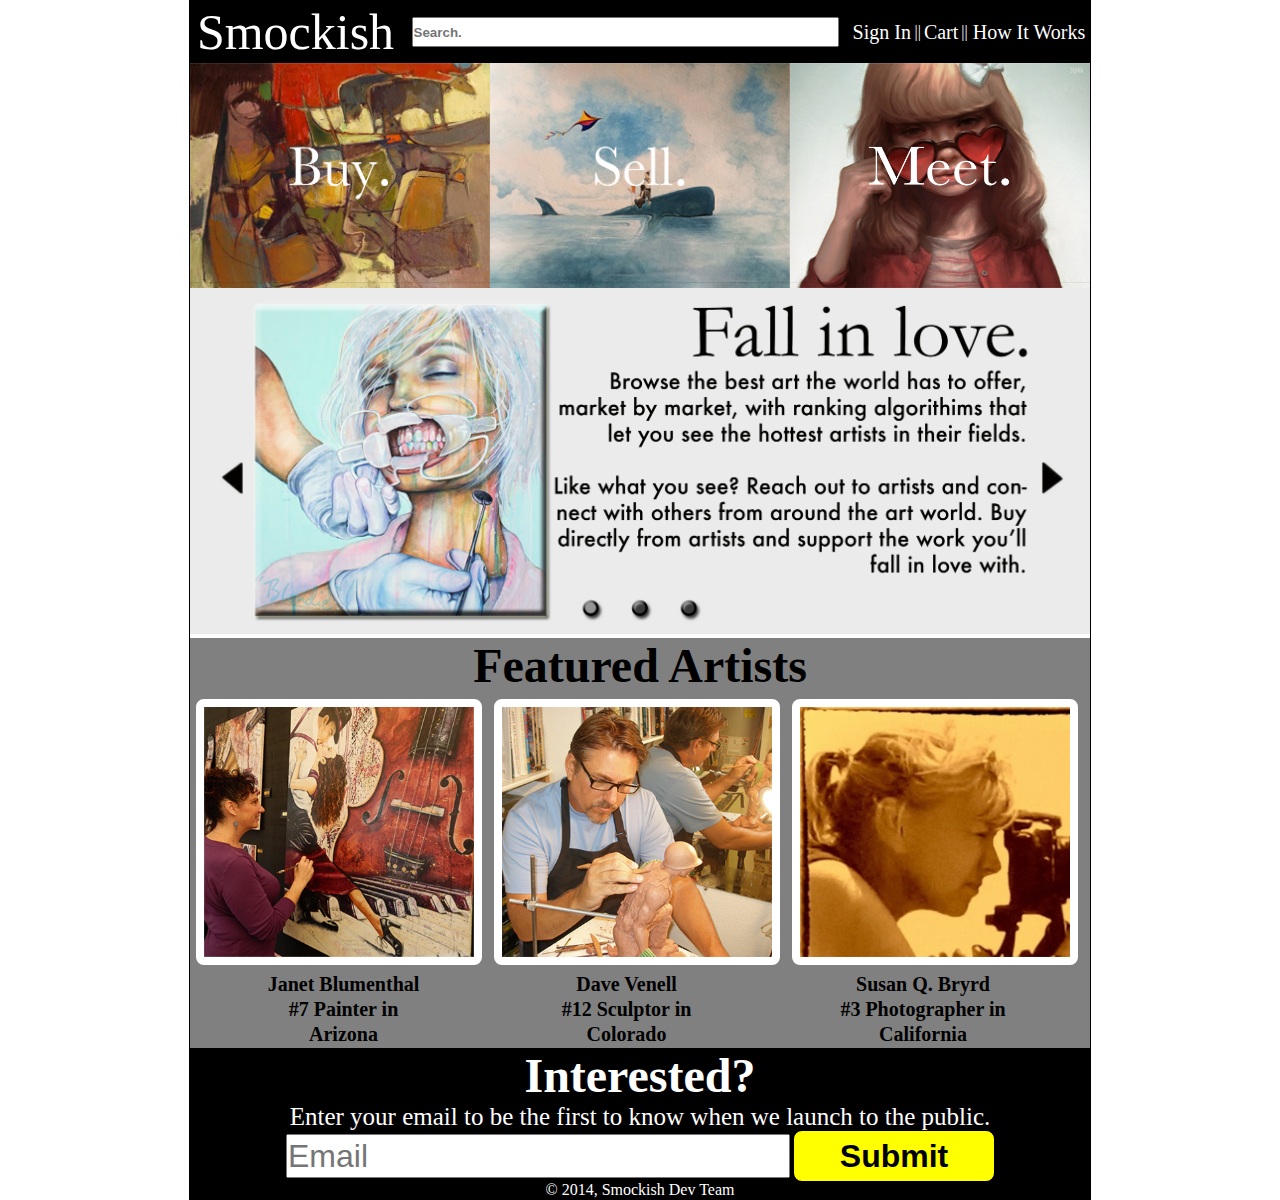
==== index.htm @ a219a86a "First Draft" ====
<!DOCTYPE html>

<html lang="en">
	<head>
		<!-- Meta Tags -->
		<meta charset="UTF-8">
		<!-- Web Page Title -->
		<title>Smockish</title>
		<!-- Favicon -->
		<link rel='icon' type='image/png' href='favicon.png'>
		<link rel="shortcut icon" type="image/ico" href="favicon.ico" />
		<!-- CSS Stylesheet -->
		<link rel="stylesheet" href="css/style.css" />
		<!-- Javascript -->
		<script type="text/javascript" src="js/script.js"></script>
	</head>

	<body>
		<div id="nav">
			<table id="topNav">
				<tr>
					<td id="title"><a href="#">Smockish</a></td>
					<td><form id="search" action="http://www.google.com/search" method="get">
					<input type="search" name="search" size="50" placeholder="Search." />
					</form></td>
					<td><a href="#">Sign In</a></td>
					<td class="blur">||</td>
					<td><a href="#">Cart</a></td>
					<td class="blur">||</td>
					<td><a href="#">How It Works</a></td>
				</tr>
			</table>
		</div>
		
		<div id="midNav">
			<ul>
				<li><a href="#"><img src="images/buy.png" alt=""/></a></li>
				<li><a href="#"><img src="images/sell.png" alt=""/></a></li>
				<li><a href="#"><img src="images/meet.png" alt=""/></a></li>
			</ul>
		</div>
		</div>
		
		<div id="featArt">
			<img src="images/slide.png" alt="" />
		</div>
		
		<div id="featArtist">
			<h4>Featured Artists</h4>
			<ul>
				<li><img src="images/artist1.png" alt=""/></li>
				<li><img src="images/artist2.png" alt=""/></li>
				<li><img src="images/artist3.png" alt=""/></li>
			</ul>
			<table id="info">
				<tr><td>Janet Blumenthal</td><td>Dave Venell</td><td>Susan Q. Bryrd</td></tr>
				<tr><td>#7 Painter in</td><td>#12 Sculptor in</td><td>#3 Photographer in</td></tr>
				<tr><td>Arizona</td><td>Colorado</td><td>California</td></tr>
			</table>
		</div>
		
		<div id="email">
			<h4>Interested?</h4>
			<p style="font-size:25px">Enter your email to be the first to know when we launch to the public.</p>
			<form action="mailto:tado1.1200653822@gmail.com" method="post">
			<input type="email" name="email" placeholder="Email"
			pattern="[a-z0-9.-_$]+@[a-z0-9-_]+\.[a-z]{2,6}" maxlength="50" />
			<input type="submit" value="Submit" />
			</form>
		</div>
		
		<footer>
			<p>&copy; 2014, Smockish Dev Team</p>
		</footer>
	</body>
</html>
---- css/style.css ----
body {
	text-align:		center;
	width: 			900px;
	margin: 		auto;
	border:			1px solid black;
	font-family: 	Sitka Subheading, Poor Richard, Georgia, Times New Roman;
}

* {
	padding: 0px;
    margin: 0px
}

h4{
	font-size:		3em;
	text-align:		center;
}

ul{
	list-style: 	none;
}

#nav {
	background-color: black;
}

#topNav{
	color: 		white;
}

table {
	width:	100%;
}

table tr td form input{
	height:			30px;
	font-weight:	bold;
}

table tr td a{
	font-size:	1.25em;
}

/*.blur {
	color: transparent;
	text-shadow: 0 0 5px rgba(0,0,0,0.8);
}*/

#title {
	font-size:	2.5em;
}

#topNav td form {
	size:	125%;
}

#midNav ul li a img{
	height:		225px;
	width:		33.33%;
	float:		left;
}

table#info {
	font-size:		1.25em;
	font-weight: 	bold;
}

#featArt img{
	width: 	100%;
	height: 100%;
}

#featArtist {
	background:	grey;
}

#featArtist ul li img {
	height:			250px;
	width:			30%;
	margin:			6px;
	border:			8px solid white;
	border-radius: 	8px;
	float: 			left;
}

#email {
	background:	black;
	color:		white;
}

#email form input[type=email]{
	width:		500px;
	height:		40px;
	font-size:	xx-large;
}

#email form input[type=submit]{
	background:		yellow;
	width:			200px;
	height:			50px;
	font-weight:	bold;
	font-size:		xx-large;
	border:			3px solid yellow;
	border-radius: 	8px;
}

footer {
	background: black;
	color:		white;
}

a:link {	color: white; text-decoration: none;	}
a:hover {	color: white;	}
a:visited {	color: white;	}
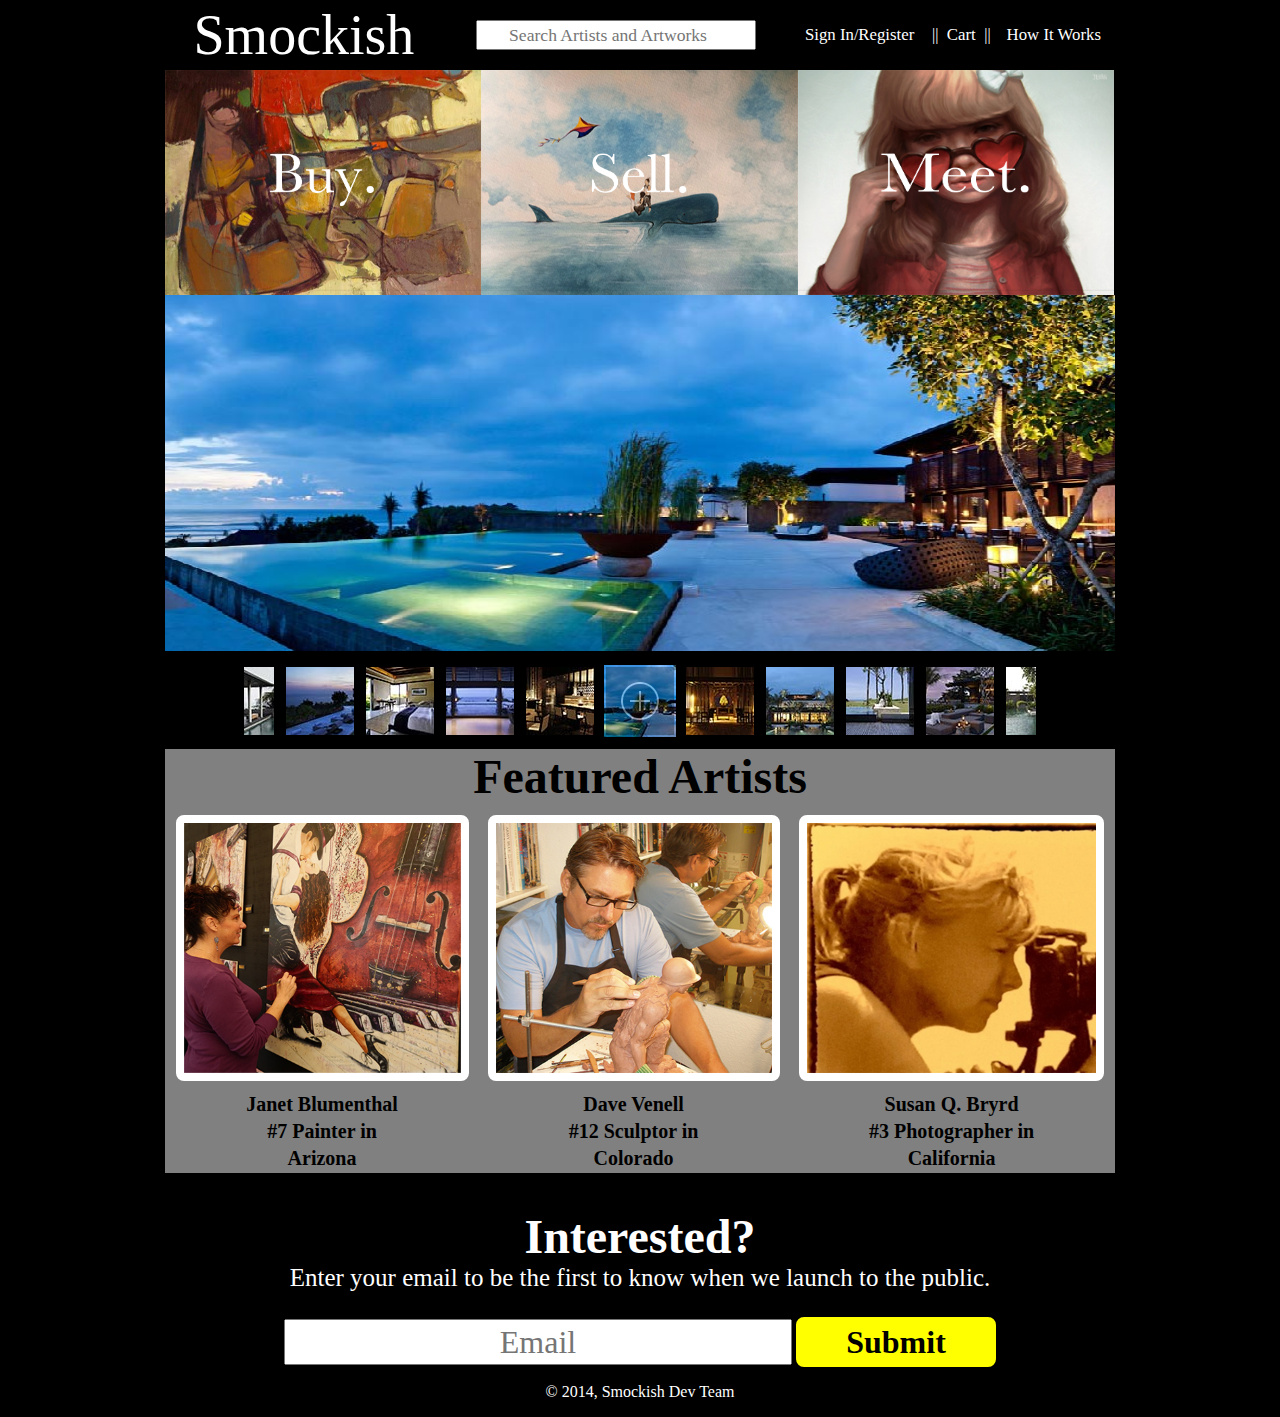
==== commit ad5e9004: "Release v0.1.3" ====
--- a/index.htm
+++ b/index.htm
@@ -2,75 +2,152 @@
 
 <html lang="en">
 	<head>
-		<!-- Meta Tags -->
-		<meta charset="UTF-8">
-		<!-- Web Page Title -->
+		<meta charset="utf-8">
 		<title>Smockish</title>
-		<!-- Favicon -->
 		<link rel='icon' type='image/png' href='favicon.png'>
 		<link rel="shortcut icon" type="image/ico" href="favicon.ico" />
-		<!-- CSS Stylesheet -->
 		<link rel="stylesheet" href="css/style.css" />
-		<!-- Javascript -->
+		<link rel="stylesheet" href="css/colorbox.css">
 		<script type="text/javascript" src="js/script.js"></script>
+        <script src="https://ajax.googleapis.com/ajax/libs/jquery/1.10.2/jquery.min.js"></script>
+        <script src="js/jquery.colorbox.js"></script>
+		<script>
+			$(document).ready(function(){
+				$(".art").colorbox({rel:'art'});
+				$(".pic").colorbox({rel:'pic'});
+				$(".youtube").colorbox({iframe:true, innerWidth:640, innerHeight:390});
+				$(".iframe").colorbox({iframe:true, width:"80%", height:"80%"});
+				$("a.inline").colorbox({inline:true});
+			});
+		</script>
 	</head>
 
 	<body>
-		<div id="nav">
-			<table id="topNav">
+		<div>
+			<table style="color:white">
 				<tr>
-					<td id="title"><a href="#">Smockish</a></td>
-					<td><form id="search" action="http://www.google.com/search" method="get">
-					<input type="search" name="search" size="50" placeholder="Search." />
+					<td><a class="title" href="index.htm">Smockish</a></td>
+					<td><form id="search" action="http://www.google.com/search">
+					<input type="search" name="search" size="25" placeholder="Search Artists and Artworks"/>
 					</form></td>
-					<td><a href="#">Sign In</a></td>
-					<td class="blur">||</td>
+					<td><a class="inline" href="#signin">Sign In</a>/<a class="inline" href="#reg">Register</a></td>
+					<td>||</td>
 					<td><a href="#">Cart</a></td>
-					<td class="blur">||</td>
-					<td><a href="#">How It Works</a></td>
+					<td>||</td>
+					<td><a class="iframe" href="how_it_works.htm">How It Works</a></td>
 				</tr>
 			</table>
 		</div>
-		
-		<div id="midNav">
-			<ul>
-				<li><a href="#"><img src="images/buy.png" alt=""/></a></li>
-				<li><a href="#"><img src="images/sell.png" alt=""/></a></li>
-				<li><a href="#"><img src="images/meet.png" alt=""/></a></li>
-			</ul>
+		<div id="nav">
+			<a class="art" href="img/buy.png"><img src="img/buy.png" alt=""/></a>
+			<a class="art" href="img/sell.png"><img src="img/sell.png" alt=""/></a>
+			<a class="art" href="img/meet.png"><img src="img/meet.png" alt=""/></a>
 		</div>
-		</div>
-		
-		<div id="featArt">
-			<img src="images/slide.png" alt="" />
-		</div>
-		
+		<iframe  src="ss/image_gallery.html">
+			<p>Your browser does not support iframes.</p>
+		</iframe>
 		<div id="featArtist">
-			<h4>Featured Artists</h4>
-			<ul>
-				<li><img src="images/artist1.png" alt=""/></li>
-				<li><img src="images/artist2.png" alt=""/></li>
-				<li><img src="images/artist3.png" alt=""/></li>
-			</ul>
+			<h1 style="font-size:300%">Featured Artists</h1>
 			<table id="info">
-				<tr><td>Janet Blumenthal</td><td>Dave Venell</td><td>Susan Q. Bryrd</td></tr>
-				<tr><td>#7 Painter in</td><td>#12 Sculptor in</td><td>#3 Photographer in</td></tr>
-				<tr><td>Arizona</td><td>Colorado</td><td>California</td></tr>
+				<tr>
+					<td><a class="pic" href="img/artist1.png"><img src="img/artist1.png" alt=""/></a></td>
+					<td><a class="pic" href="img/artist2.png"><img src="img/artist2.png" alt=""/></a></td>
+					<td><a class="pic" href="img/artist3.png"><img src="img/artist3.png" alt=""/></a></td>
+				</tr>
+				<tr>
+					<td>Janet Blumenthal</td>
+					<td>Dave Venell</td>
+					<td>Susan Q. Bryrd</td>
+				</tr>
+				<tr>
+					<td>#7 Painter in</td>
+					<td>#12 Sculptor in</td>
+					<td>#3 Photographer in</td>
+				</tr>
+				<tr>
+					<td>Arizona</td>
+					<td>Colorado</td>
+					<td>California</td>
+				</tr>
 			</table>
 		</div>
-		
-		<div id="email">
-			<h4>Interested?</h4>
-			<p style="font-size:25px">Enter your email to be the first to know when we launch to the public.</p>
-			<form action="mailto:tado1.1200653822@gmail.com" method="post">
-			<input type="email" name="email" placeholder="Email"
+		<div style='display:none'>
+			<div id="signin">
+				<form action="#" method="post">
+					<h1>Sign In</h1>
+					<hr>
+					<p><input type="email" name="email" placeholder="E-mail Address" required pattern="[a-z0-9.-_$]+@[a-z0-9-_]+\.[a-z]{2,6}"/></p>
+					<p><input type="password" name="password" placeholder="Password" required pattern="[a-zA-Z0-9-_!$]{4,20}"/></p>
+					<p><a class="inline" href="#reset">Forgot your password?</a></p>
+					<button type="submit">Sign In To Your Account</button>
+					<p>Not a member? <a class="inline" href="#reg">Join Now</a></p>
+				</form>
+			</div>
+		</div>
+		<br />
+		<div style='display:none'>
+			<div id="reset">
+				<form action="#" method="post">
+					<h1>Password Recovery</h1>
+					<hr>
+					<p>Enter your email address below and we'll send you a token to reset your password.</p>
+					<p><input type="email" name="email" placeholder="E-mail Address" required pattern="[a-z0-9.-_$]+@[a-z0-9-_]+\.[a-z]{2,6}" /></p>
+					<button type="submit">Reset Password</button>
+				</form>
+			</div>
+		</div>
+		<br />
+		<div style='display:none'>
+			<div id="reg">
+				<form action="#" method="post">
+					<h1>Smockish Registration</h1>
+					<hr>
+					<table>
+						<tr>
+							<td><label>First Name*</label><br />
+							<input type="text" name="fname" placeholder="First Name" required pattern="[a-zA-Z-' ]{2,30}"/></td>
+							<td><label>Nick Name</label><br />
+							<input type="text" name="nname" placeholder="Nick Name" pattern="[a-zA-Z-' ]{2,30}"/></td>
+							<td><label>Last Name*</label><br />
+							<input type="text" name="lname" placeholder="Last Name" required pattern="[a-zA-Z-' ]{2,30}"/></td>
+						</tr>
+						<tr>
+							<td><label>Zip Code*</label><br />
+							<input type="text" name="zip" placeholder="Zip Code" required pattern="[0-9]{5,5}"/></td>
+							<td><label>Referral Code</label><br />
+							<input type="text" name="refcode" placeholder="Referral Code" pattern="[a-zA-Z0-9]{8,8}"/></td>
+						</tr>
+						<tr>
+							<td><label>E-mail Address*</label><br />
+							<input type="email" name="email" placeholder="E-mail Address" required pattern="[a-z0-9.-_$]+@[a-z0-9-_]+\.[a-z]{2,6}" /></td>
+							<td><label>Password*</label><br />
+							<input type="password" name="password" placeholder="Password" required pattern="[a-zA-Z0-9-_!$]{4,20}"/></td>
+							<td><label>Confirm Password*</label><br />
+							<input type="password" name="cpassword" placeholder="Confirm Password" required pattern="[a-zA-Z0-9-_!$]{4,20}"/></td>
+						</tr>
+					</table>
+					<h2>Join Our Newsletter</h2>
+					<hr>
+					<p>Stay up to date on works by your favorite artists and get notified when new auctions launch.</p>
+					<input type="checkbox" name="newscheck" /><label>Sign me up!</label>
+					<p>By signing up you agree to Smockish's <a class="iframe" href="about/terms.htm">terms and conditions</a> and <a class="iframe" href="about/privacy.htm">privacy policy</a>.</p>
+					<button type="submit">Join Now</button>
+					<p>Already a member? <a id="fix" class="inline" href="#signin">Sign In</a></p>
+				</form>
+			</div>
+		</div>
+		<div id="emailform">
+			<h1 style="font-size:300%">Interested?</h1>
+			<p style="font-size:25px; margin-top:0px;">Enter your email to be the first to know when we launch to the public.</p>
+			<form action="email.php" method="post">
+			<input type="email" name="email" placeholder="Email" onfocus="this.placeholder=''"
 			pattern="[a-z0-9.-_$]+@[a-z0-9-_]+\.[a-z]{2,6}" maxlength="50" />
 			<input type="submit" value="Submit" />
 			</form>
 		</div>
-		
 		<footer>
 			<p>&copy; 2014, Smockish Dev Team</p>
 		</footer>
+
 	</body>
 </html>--- a/css/style.css
+++ b/css/style.css
@@ -1,105 +1,95 @@
-body {
-	text-align:		center;
-	width: 			900px;
-	margin: 		auto;
-	border:			1px solid black;
-	font-family: 	Sitka Subheading, Poor Richard, Georgia, Times New Roman;
-}
-
-* {
-	padding: 0px;
-    margin: 0px
-}
-
-h4{
-	font-size:		3em;
+*{
+	font-family: 	Sitka Small,Sitka Heading,Georgia,Times New Roman;
 	text-align:		center;
 }
 
-ul{
-	list-style: 	none;
+body {
+	margin: 		auto;
+	width: 			950px;
+	overflow-x: 	hidden;
+	background:		black;
 }
 
-#nav {
-	background-color: black;
+h1,h2{
+	margin: 		0px;
 }
 
-#topNav{
-	color: 		white;
+hr {
+	height:				2px;
+	border-width:		0px;
+	color:				gray;
+	background-color:	gray;
+	width:				80%;
+}
+
+.title{
+	margin-bottom: 	0px;
+	font-size:		350%;
 }
 
 table {
 	width:	100%;
 }
 
-table tr td form input{
-	height:			30px;
-	font-weight:	bold;
+input[type=search]{
+	height:		30px;
+	font-size:	110%;
 }
 
 table tr td a{
-	font-size:	1.25em;
+	font-size:	105%;
 }
 
-/*.blur {
-	color: transparent;
-	text-shadow: 0 0 5px rgba(0,0,0,0.8);
-}*/
-
-#title {
-	font-size:	2.5em;
+iframe {
+	text-align: center;
+	border:		0px;
+	height:		450px;
+	width:		100%;
+	overflow: hidden;
 }
 
-#topNav td form {
-	size:	125%;
-}
-
-#midNav ul li a img{
+#nav a img{
 	height:		225px;
-	width:		33.33%;
+	width:		33.3%;
 	float:		left;
 }
 
-table#info {
-	font-size:		1.25em;
+#info {
+	font-size:		125%;
 	font-weight: 	bold;
-}
-
-#featArt img{
-	width: 	100%;
-	height: 100%;
 }
 
 #featArtist {
 	background:	grey;
 }
 
-#featArtist ul li img {
+#info tr td img {
+	display: 		block;
+    margin:			8px;
 	height:			250px;
-	width:			30%;
-	margin:			6px;
+	width:			90%;
 	border:			8px solid white;
 	border-radius: 	8px;
 	float: 			left;
 }
 
-#email {
+#emailform {
 	background:	black;
 	color:		white;
 }
 
-#email form input[type=email]{
+#emailform form input[type=email]{
 	width:		500px;
 	height:		40px;
-	font-size:	xx-large;
+	font-size:	200%;
 }
 
-#email form input[type=submit]{
+#emailform form input[type=submit]{
 	background:		yellow;
 	width:			200px;
 	height:			50px;
 	font-weight:	bold;
-	font-size:		xx-large;
+	font-size:		200%;
 	border:			3px solid yellow;
 	border-radius: 	8px;
 }
@@ -109,6 +99,36 @@
 	color:		white;
 }
 
-a:link {	color: white; text-decoration: none;	}
-a:hover {	color: white;	}
-a:visited {	color: white;	}+a:link {color: white; text-decoration: none;}
+a:hover {color: white;}
+a:visited {color: white;}
+
+#signin,#reset{
+	width:	350px;
+}
+
+#signin form p a:link,#reg form p a:link, #fix{
+	color:blue; 
+	text-decoration: underline;
+}
+
+form p input, form table tr td input{
+	height: 30px;
+	width:	250px;
+}
+
+form button[type=submit]{
+	background:	#444444;
+	color:		white;
+	height: 	30px;
+	width:		250px;
+}
+
+#reg{
+	width:	800px;
+}
+/*
+a.inline:link {color:blue; text-decoration: underline;}
+a.inline:hover {color:blue;}
+a.inline:visited {color:blue;}
+*/--- a/css/colorbox.css
+++ b/css/colorbox.css
@@ -0,0 +1,58 @@
+/*
+    Colorbox Core Style:
+    The following CSS is consistent between example themes and should not be altered.
+*/
+#colorbox, #cboxOverlay, #cboxWrapper{position:absolute; top:0; left:0; z-index:9999; overflow:hidden;}
+#cboxWrapper {max-width:none;}
+#cboxOverlay{position:fixed; width:100%; height:100%;}
+#cboxMiddleLeft, #cboxBottomLeft{clear:left;}
+#cboxContent{position:relative;}
+#cboxLoadedContent{overflow:auto; -webkit-overflow-scrolling: touch;}
+#cboxTitle{margin:0;}
+#cboxLoadingOverlay, #cboxLoadingGraphic{position:absolute; top:0; left:0; width:100%; height:100%;}
+#cboxPrevious, #cboxNext, #cboxClose, #cboxSlideshow{cursor:pointer;}
+.cboxPhoto{float:left; margin:auto; border:0; display:block; max-width:none; -ms-interpolation-mode:bicubic;}
+.cboxIframe{width:100%; height:100%; display:block; border:0; padding:0; margin:0;}
+#colorbox, #cboxContent, #cboxLoadedContent{box-sizing:content-box; -moz-box-sizing:content-box; -webkit-box-sizing:content-box;}
+
+/* 
+    User Style:
+    Change the following styles to modify the appearance of Colorbox.  They are
+    ordered & tabbed in a way that represents the nesting of the generated HTML.
+*/
+#cboxOverlay{background:#000; opacity: 0.9; filter: alpha(opacity = 90);}
+#colorbox{outline:0;}
+    #cboxTopLeft{width:14px; height:14px; background:url(images/controls.png) no-repeat 0 0;}
+    #cboxTopCenter{height:14px; background:url(images/border.png) repeat-x top left;}
+    #cboxTopRight{width:14px; height:14px; background:url(images/controls.png) no-repeat -36px 0;}
+    #cboxBottomLeft{width:14px; height:43px; background:url(images/controls.png) no-repeat 0 -32px;}
+    #cboxBottomCenter{height:43px; background:url(images/border.png) repeat-x bottom left;}
+    #cboxBottomRight{width:14px; height:43px; background:url(images/controls.png) no-repeat -36px -32px;}
+    #cboxMiddleLeft{width:14px; background:url(images/controls.png) repeat-y -175px 0;}
+    #cboxMiddleRight{width:14px; background:url(images/controls.png) repeat-y -211px 0;}
+    #cboxContent{background:#fff; overflow:visible;}
+        .cboxIframe{background:#fff;}
+        #cboxError{padding:50px; border:1px solid #ccc;}
+        #cboxLoadedContent{margin-bottom:5px;}
+        #cboxLoadingOverlay{background:url(images/loading_background.png) no-repeat center center;}
+        #cboxLoadingGraphic{background:url(images/loading.gif) no-repeat center center;}
+        #cboxTitle{position:absolute; bottom:-25px; left:0; text-align:center; width:100%; font-weight:bold; color:#7C7C7C;}
+        #cboxCurrent{position:absolute; bottom:-25px; left:58px; font-weight:bold; color:#7C7C7C;}
+
+        /* these elements are buttons, and may need to have additional styles reset to avoid unwanted base styles */
+        #cboxPrevious, #cboxNext, #cboxSlideshow, #cboxClose {border:0; padding:0; margin:0; overflow:visible;  position:absolute; bottom:-29px; background:url(images/controls.png) no-repeat 0px 0px; width:23px; height:23px; text-indent:-9999px;}
+        
+        /* avoid outlines on :active (mouseclick), but preserve outlines on :focus (tabbed navigating) */
+        #cboxPrevious:active, #cboxNext:active, #cboxSlideshow:active, #cboxClose:active {outline:0;}
+
+        #cboxPrevious{left:0px; background-position: -51px -25px;}
+        #cboxPrevious:hover{background-position:-51px 0px;}
+        #cboxNext{left:27px; background-position:-75px -25px;}
+        #cboxNext:hover{background-position:-75px 0px;}
+        #cboxClose{right:0; background-position:-100px -25px;}
+        #cboxClose:hover{background-position:-100px 0px;}
+
+        .cboxSlideshow_on #cboxSlideshow{background-position:-125px 0px; right:27px;}
+        .cboxSlideshow_on #cboxSlideshow:hover{background-position:-150px 0px;}
+        .cboxSlideshow_off #cboxSlideshow{background-position:-150px -25px; right:27px;}
+        .cboxSlideshow_off #cboxSlideshow:hover{background-position:-125px 0px;}